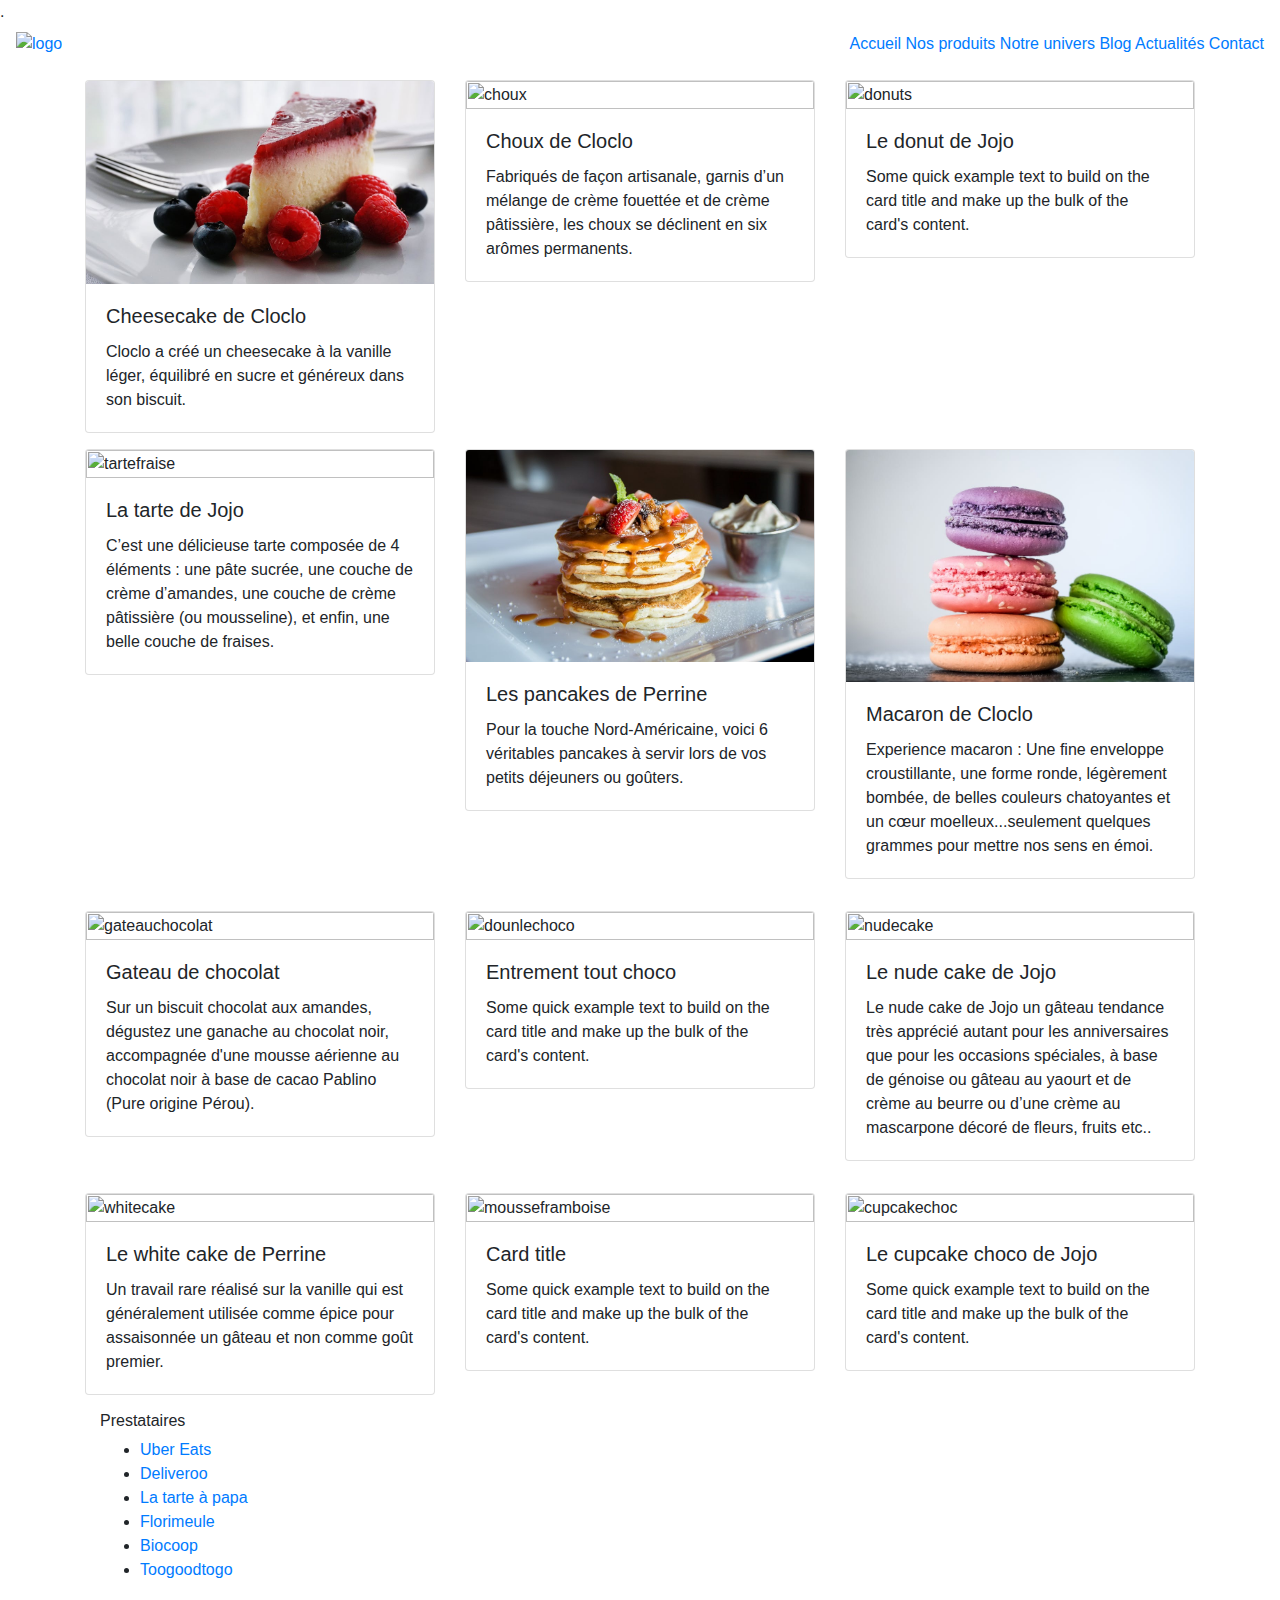
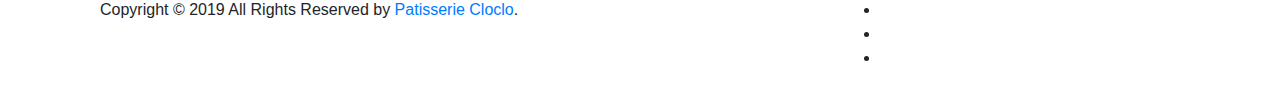
==== nosproduits.html @ afce7c99 "Add files via upload" ====
.<!DOCTYPE html>
<html>
<head>
	<meta charset="utf-8">
	<meta http-equiv="X-UA-Compatible" content="IE=edge" />
	<meta name="viewport" content="width=device-width, user-scalable=no">
	<title>Nos produits</title>
	<link rel="stylesheet" href="https://stackpath.bootstrapcdn.com/bootstrap/4.3.1/css/bootstrap.min.css" integrity="sha384-ggOyR0iXCbMQv3Xipma34MD+dH/1fQ784/j6cY/iJTQUOhcWr7x9JvoRxT2MZw1T" crossorigin="anonymous">
	<script src="https://kit.fontawesome.com/4e3b1cf294.js" crossorigin="anonymous"></script>
	<link rel="stylesheet" type="text/css" href="style1.css">
</head>
<body>
	<div class="navbar">
    	<a class="logo" href="#">
      	<img src="images/logomod.jpg" alt="logo">
    	</a>
    		<div class="menu">
		      <a href="index.html" class="link">Accueil</a>
		      <a href="nosproduits.html" class="link">Nos produits</a>
		      <a href="#" class="link">Notre univers</a>
		      <a href="#" class="link">Blog</a>
		      <a href="#" class="link">Actualités</a>
		      <a href="#" class="link">Contact</a>
    		</div>
  	</div>
	<div class="container mt-3">
  		<div class="row">
   			<div class="col-sm-6 col-12 col-md-4 mb-3">
    			<div class="card">
  				<img src="images/cheesecake.jpeg" class="card-img-top img-height img-fit" alt="cheesecake">
  				<div class="card-body">
		    		<h5 class="card-title">Cheesecake de Cloclo</h5>
		    		<p class="card-text ">Cloclo a créé un cheesecake à la vanille léger, équilibré en sucre et généreux dans son biscuit.</p>
		  		</div>
			</div>
   		</div>
		    <div class="col-sm-6 col-12 col-md-4 mb-3">
		      <div class="card">
		  	  <img src="images/choux.jpeg" class="card-img-top img-height img-fit" alt="choux">
		 	  	<div class="card-body">
		   		<h5 class="card-title">Choux de Cloclo</h5>
		    	<p class="card-text">Fabriqués de façon artisanale, garnis d’un mélange de crème fouettée et de crème pâtissière, les choux se déclinent en six arômes permanents.</p>
		 		</div>
			  </div>
		    </div>
	    <div class="col-sm-6 col-12 col-md-4 mb-3">
	      <div class="card">
	  	  <img src="images/donuts.jpeg" class="card-img-top img-height img-fit" alt="donuts">
	  		 <div class="card-body">
	    	 <h5 class="card-title">Le donut de Jojo</h5>
	    	 <p class="card-text">Some quick example text to build on the card title and make up the bulk of the card's content.</p>
	  	  	 </div>
	  	  </div>
	  	</div>
	    <div class="col-sm-6 col-12 col-md-4 mb-3">
	      <div class="card">
	  	  <img src="images/tartefraise.jpeg" class="card-img-top img-height img-fit" alt="tartefraise">
	  		<div class="card-body">
	    	<h5 class="card-title">La tarte de Jojo</h5>
	    	<p class="card-text"> C’est une délicieuse tarte composée de 4 éléments : une pâte sucrée, une couche de crème d’amandes, une couche de crème pâtissière (ou mousseline), et enfin, une belle couche de fraises.</p>
	  	    </div>
	  	  </div>
	    </div>
	    <div class="col-sm-6 col-12 col-md-4 mb-3">
	      <div class="card">
	  	  <img src="images/capecakestropbons.jpeg" class="card-img-top img-height img-fit" alt="pancakes">
	  		<div class="card-body">
	    	<h5 class="card-title">Les pancakes de Perrine</h5>
	    	<p class="card-text">Pour la touche Nord-Américaine, voici 6 véritables pancakes à servir lors de vos petits déjeuners ou goûters.</p>
	  	    </div>
	  	  </div>
	    </div>
	    <div class="col-sm-6 col-12 col-md-4 mb-3">
	      <div class="card">
	  	  <img src="images/macarons.jpeg" class="card-img-top img-height img-fit" alt="macarons">
	  		<div class="card-body">
	    	<h5 class="card-title">Macaron de Cloclo</h5>
	    	<p class="card-text">Experience macaron : Une fine enveloppe croustillante, une forme ronde, légèrement bombée, de belles couleurs chatoyantes et un cœur moelleux...seulement quelques grammes pour mettre nos sens en émoi.</p>
	  	    </div>
	  	  </div>
	    </div>
 <div class="container mt-3">
  		<div class="row">
   			<div class="col-sm-6 col-12 col-md-4 mb-3">
    			<div class="card">
  				<img src="images/gateauchocolat.jpeg" class="card-img-top img-height img-fit" alt="gateauchocolat">
  				<div class="card-body">
    		<h5 class="card-title">Gateau de chocolat</h5>
    		<p class="card-text">Sur un biscuit chocolat aux amandes, dégustez une ganache au chocolat noir, accompagnée d'une mousse aérienne au chocolat noir à base de cacao Pablino (Pure origine Pérou).</p>
  				</div>
			</div>
    	</div>
    <div class="col-sm-6 col-12 col-md-4 mb-3">
      <div class="card">
  	  <img src="images/gateaudoublechoco.jpeg" class="card-img-top img-height img-fit" alt="dounlechoco">
 	  	<div class="card-body">
   		<h5 class="card-title">Entrement tout choco</h5>
    	<p class="card-text">Some quick example text to build on the card title and make up the bulk of the card's content.</p>
 		</div>
	  </div>
    </div>
    <div class="col-sm-6 col-12 col-md-4 mb-3">
      <div class="card">
  	  <img src="images/nakedcake.jpeg" class="card-img-top img-height img-fit" alt="nudecake">
  		 <div class="card-body">
    	 <h5 class="card-title">Le nude cake de Jojo</h5>
    	 <p class="card-text">Le nude cake de Jojo un gâteau tendance très apprécié autant pour les anniversaires que pour les occasions spéciales, à base de génoise ou gâteau au yaourt et de crème au beurre ou d’une crème au mascarpone décoré de fleurs, fruits etc..</p>
  	  	 </div>
  	  </div>
 </div>
<div class="container mt-3">
  		<div class="row">
	    <div class="col-sm-6 col-12 col-md-4 mb-3">
	      <div class="card">
	  	  <img src="images/whitecake.jpeg" class="card-img-top img-height img-fit" alt="whitecake">
	 	  	<div class="card-body">
	   		<h5 class="card-title">Le white cake de Perrine</h5>
	    	<p class="card-text">Un travail rare réalisé sur la vanille qui est généralement utilisée comme épice pour assaisonnée un gâteau et non comme goût premier.</p>
	 		</div>
		  </div>
	    </div>
   	<div class="col-sm-6 col-12 col-md-4 mb-3">
      <div class="card">
  	  <img src="images/yaourtframboise.jpeg" class="card-img-top img-height img-fit" alt="mousseframboise">
  		 <div class="card-body">
    	 <h5 class="card-title">Card title</h5>
    	 <p class="card-text">Some quick example text to build on the card title and make up the bulk of the card's content.</p>
  	  	 </div>
  	  </div>
  	</div>
    <div class="col-sm-6 col-12 col-md-4 mb-3">
      <div class="card">
  	  <img src="images/cupcakechoco.jpeg" class="card-img-top img-height img-fit" alt="cupcakechoc">
  		 <div class="card-body">
    	 <h5 class="card-title">Le cupcake choco de Jojo</h5>
    	 <p class="card-text">Some quick example text to build on the card title and make up the bulk of the card's content.</p>
  	  	 </div>
  	  </div>
</div>
</div>
<div class="site-footer">
      <div class="container">
        <div class="row">
          <div class="col-xs-6 col-md-3">
            <h6>Prestataires</h6>
            <ul class="footer-links">
              <li><a href="https://www.ubereats.com/fr-FR/" target="blank">Uber Eats</a></li>
              <li><a href="https://deliveroo.fr/fr/" target="blank">Deliveroo</a></li>
              <li><a href="https://latarteapapa.com/" target="blank">La tarte à papa</a></li>
              <li><a href="https://www.florimeule.fr/" target="blank">Florimeule</a></li>
              <li><a href="https://www.biocoop.fr/" target="blank">Biocoop</a></li>
              <li><a href="https://toogoodtogo.fr/fr" target="blank">Toogoodtogo</a></li>
            </ul>
          </div>
        <hr>
      <div class="container">
        <div class="row">
          <div class="col-md-8 col-sm-6 col-xs-12">
            <p class="copyright-text">Copyright &copy; 2019 All Rights Reserved by 
         <a href="#">Patisserie Cloclo</a>.
            </p>
          </div>

          <div class="col-md-4 col-sm-6 col-xs-12">
            <ul class="social-icons">
              <li><a class="facebook" href="https://www.facebook.com/patisserie.sarthe">
              	<i class="fab fa-facebook"></i></a></li>
              <li><a class="twitter" href="https://twitter.com/search?q=patisserie&src=typd"><i class="fab fa-twitter"></i></a></li>
              <li><a class="instagram" href="https://www.instagram.com/explore/tags/patisserie/"><i class="fab fa-instagram"></i></a></li>  
            </ul>
          </div>
        </div>
      </div>
</div>
<script src="https://code.jquery.com/jquery-3.3.1.slim.min.js" integrity="sha384-q8i/X+965DzO0rT7abK41JStQIAqVgRVzpbzo5smXKp4YfRvH+8abtTE1Pi6jizo" crossorigin="anonymous"></script>
<script src="https://cdnjs.cloudflare.com/ajax/libs/popper.js/1.14.7/umd/popper.min.js" integrity="sha384-UO2eT0CpHqdSJQ6hJty5KVphtPhzWj9WO1clHTMGa3JDZwrnQq4sF86dIHNDz0W1" crossorigin="anonymous"></script>
<script src="https://stackpath.bootstrapcdn.com/bootstrap/4.3.1/js/bootstrap.min.js" integrity="sha384-JjSmVgyd0p3pXB1rRibZUAYoIIy6OrQ6VrjIEaFf/nJGzIxFDsf4x0xIM+B07jRM" crossorigin="anonymous"></script>
</body>
</html>
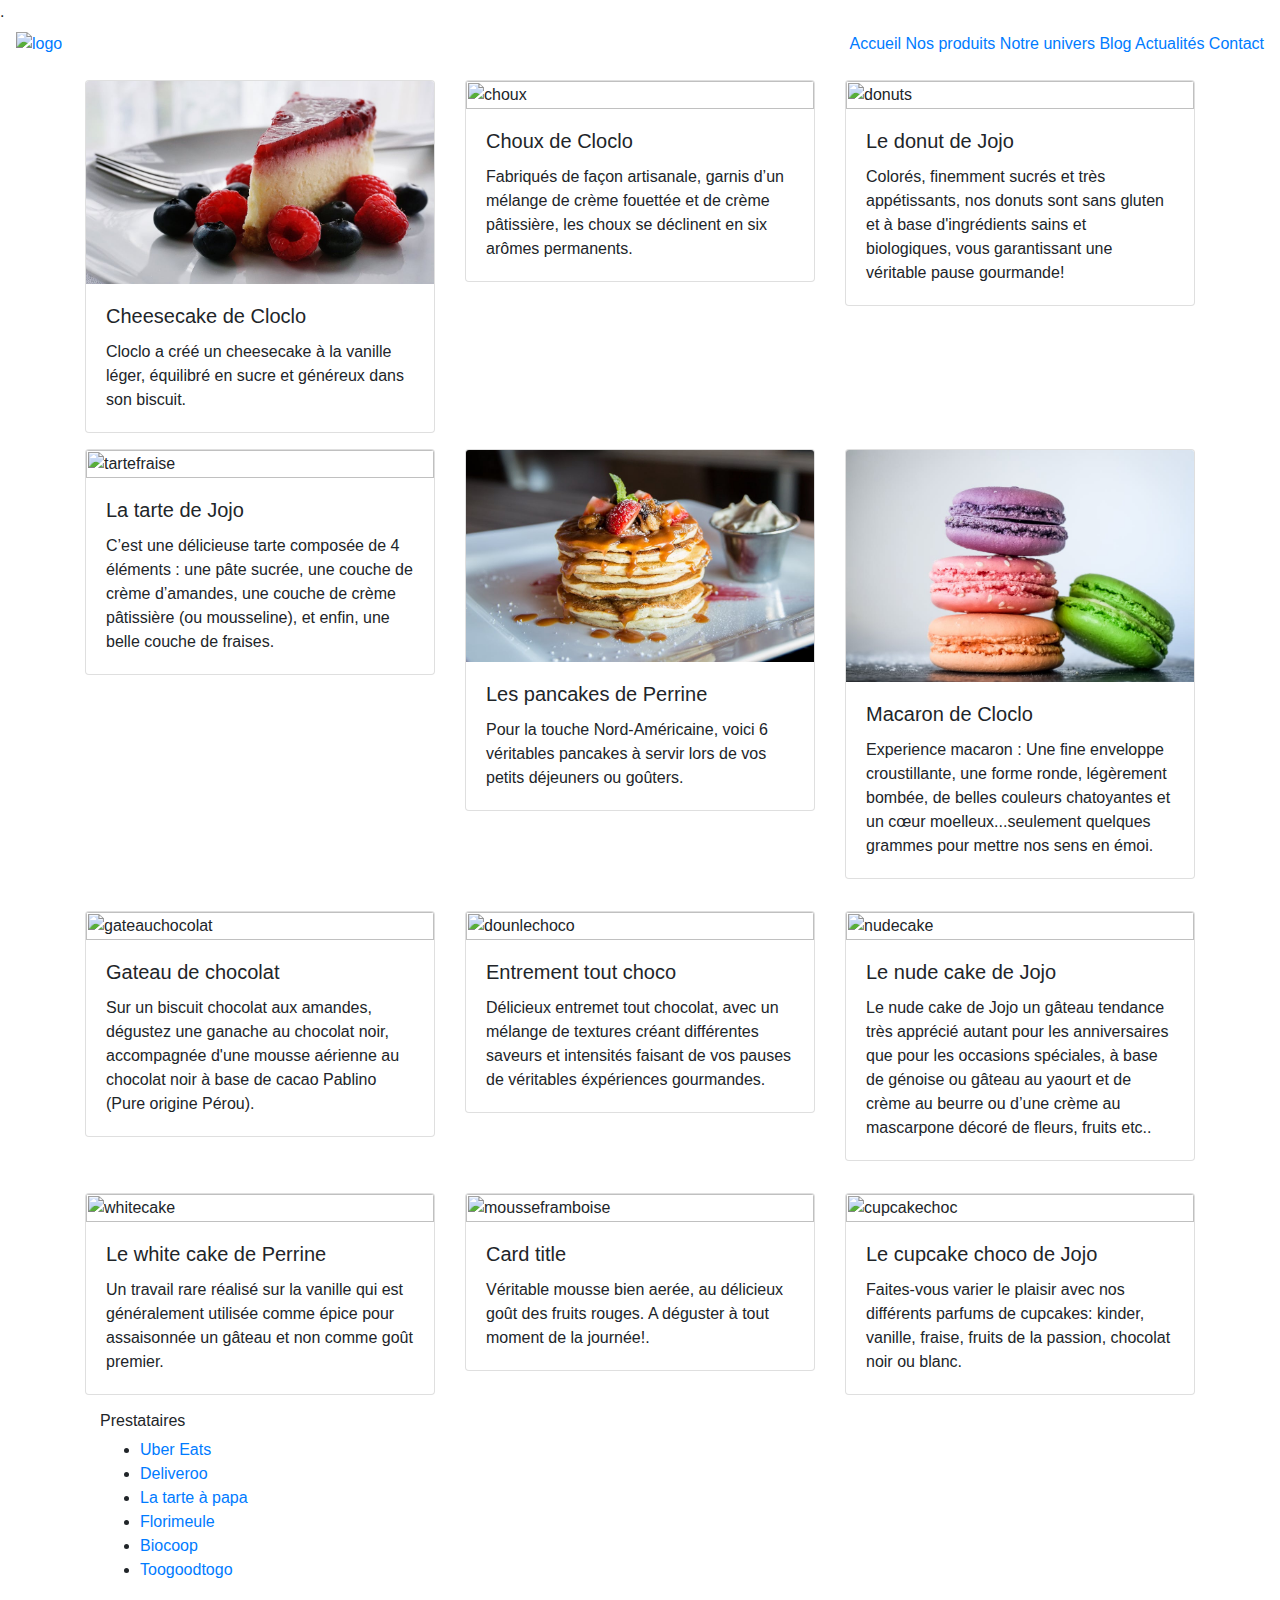
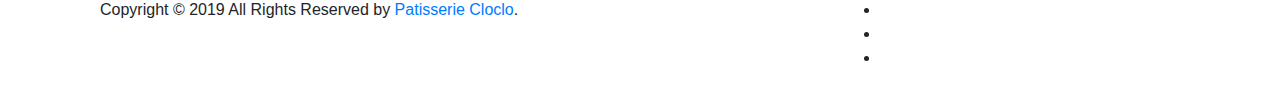
==== commit efe9a31c: "Add files via upload" ====
--- a/nosproduits.html
+++ b/nosproduits.html
@@ -48,7 +48,7 @@
 	  	  <img src="images/donuts.jpeg" class="card-img-top img-height img-fit" alt="donuts">
 	  		 <div class="card-body">
 	    	 <h5 class="card-title">Le donut de Jojo</h5>
-	    	 <p class="card-text">Some quick example text to build on the card title and make up the bulk of the card's content.</p>
+	    	 <p class="card-text">Colorés, finemment sucrés et très appétissants, nos donuts sont sans gluten et à base d'ingrédients sains et biologiques, vous garantissant une véritable pause gourmande!</p>
 	  	  	 </div>
 	  	  </div>
 	  	</div>
@@ -95,7 +95,7 @@
   	  <img src="images/gateaudoublechoco.jpeg" class="card-img-top img-height img-fit" alt="dounlechoco">
  	  	<div class="card-body">
    		<h5 class="card-title">Entrement tout choco</h5>
-    	<p class="card-text">Some quick example text to build on the card title and make up the bulk of the card's content.</p>
+    	<p class="card-text">Délicieux entremet tout chocolat, avec un mélange de textures créant différentes saveurs et intensités faisant de vos pauses de véritables éxpériences gourmandes.</p>
  		</div>
 	  </div>
     </div>
@@ -124,7 +124,7 @@
   	  <img src="images/yaourtframboise.jpeg" class="card-img-top img-height img-fit" alt="mousseframboise">
   		 <div class="card-body">
     	 <h5 class="card-title">Card title</h5>
-    	 <p class="card-text">Some quick example text to build on the card title and make up the bulk of the card's content.</p>
+    	 <p class="card-text">Véritable mousse bien aerée, au délicieux goût des fruits rouges. A déguster à tout moment de la journée!.</p>
   	  	 </div>
   	  </div>
   	</div>
@@ -133,7 +133,7 @@
   	  <img src="images/cupcakechoco.jpeg" class="card-img-top img-height img-fit" alt="cupcakechoc">
   		 <div class="card-body">
     	 <h5 class="card-title">Le cupcake choco de Jojo</h5>
-    	 <p class="card-text">Some quick example text to build on the card title and make up the bulk of the card's content.</p>
+    	 <p class="card-text">Faites-vous varier le plaisir avec nos différents parfums de cupcakes: kinder, vanille, fraise, fruits de la passion, chocolat noir ou blanc.</p>
   	  	 </div>
   	  </div>
 </div>
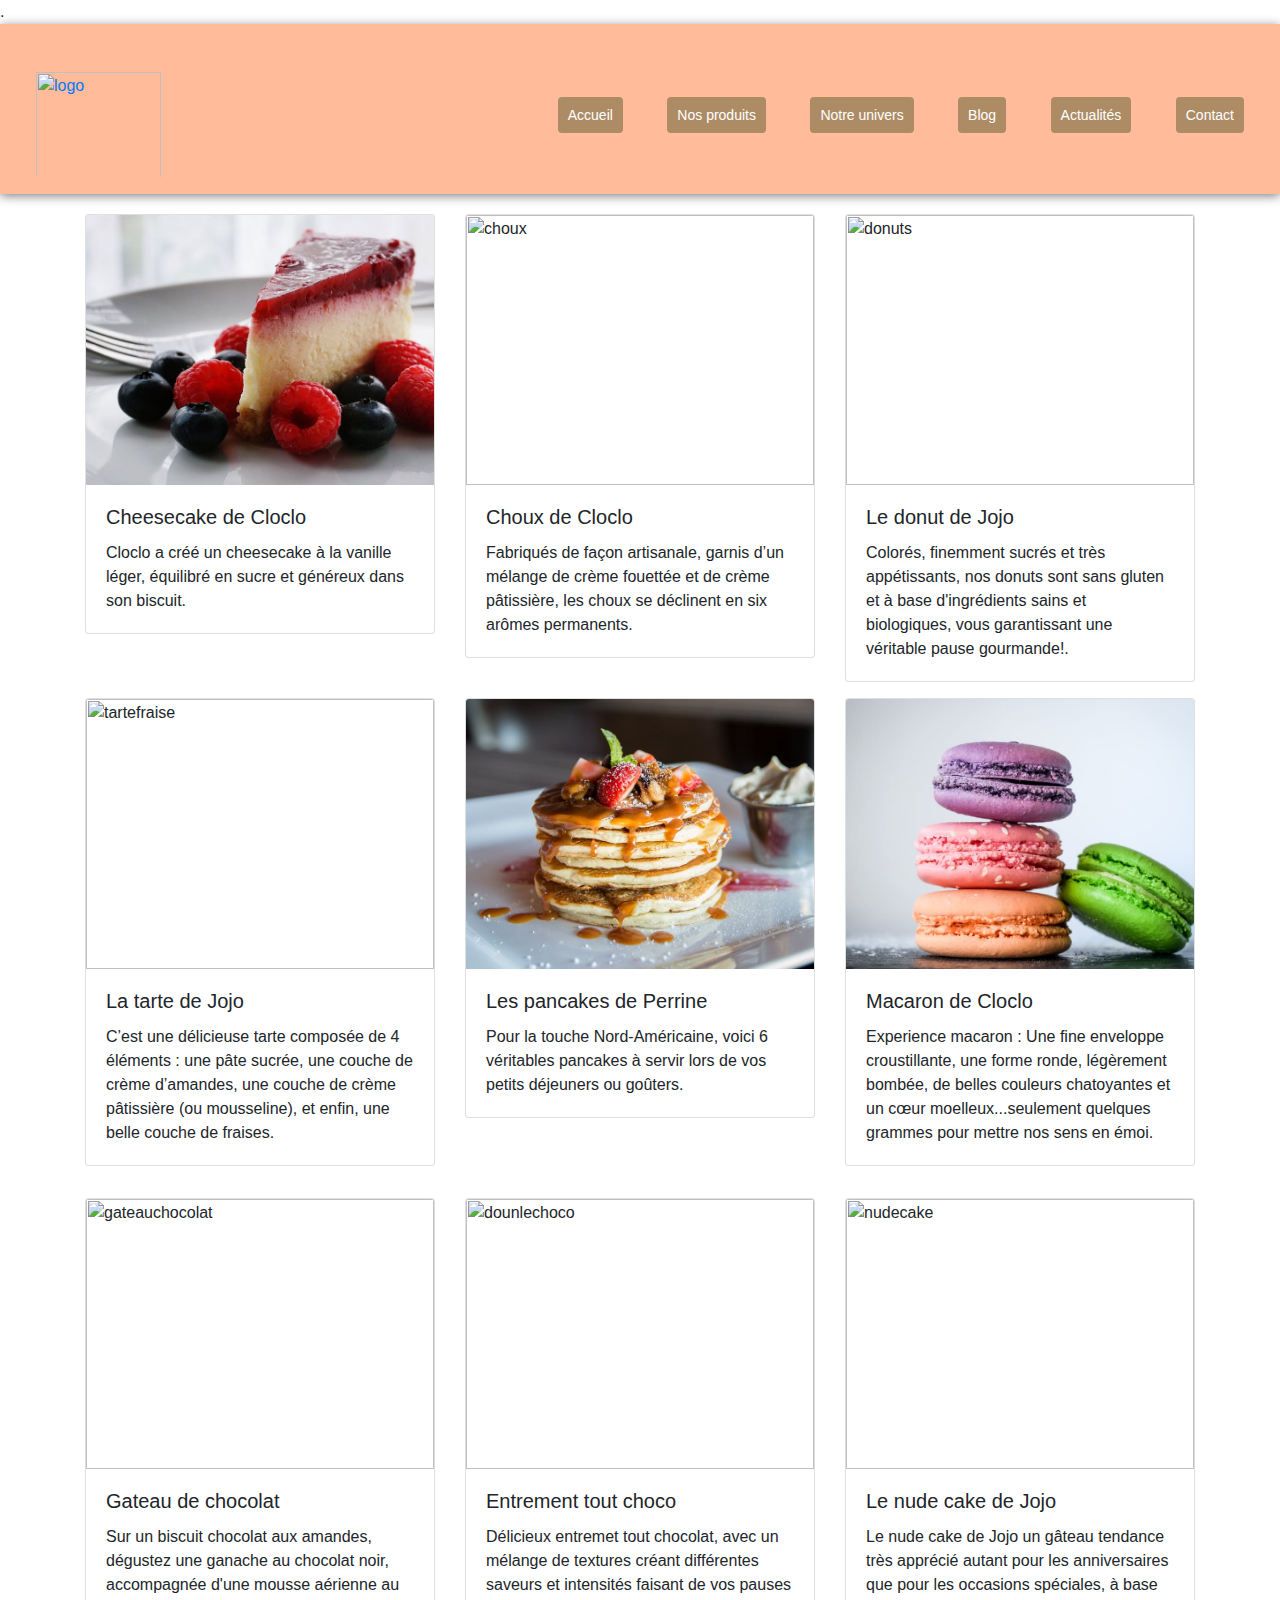
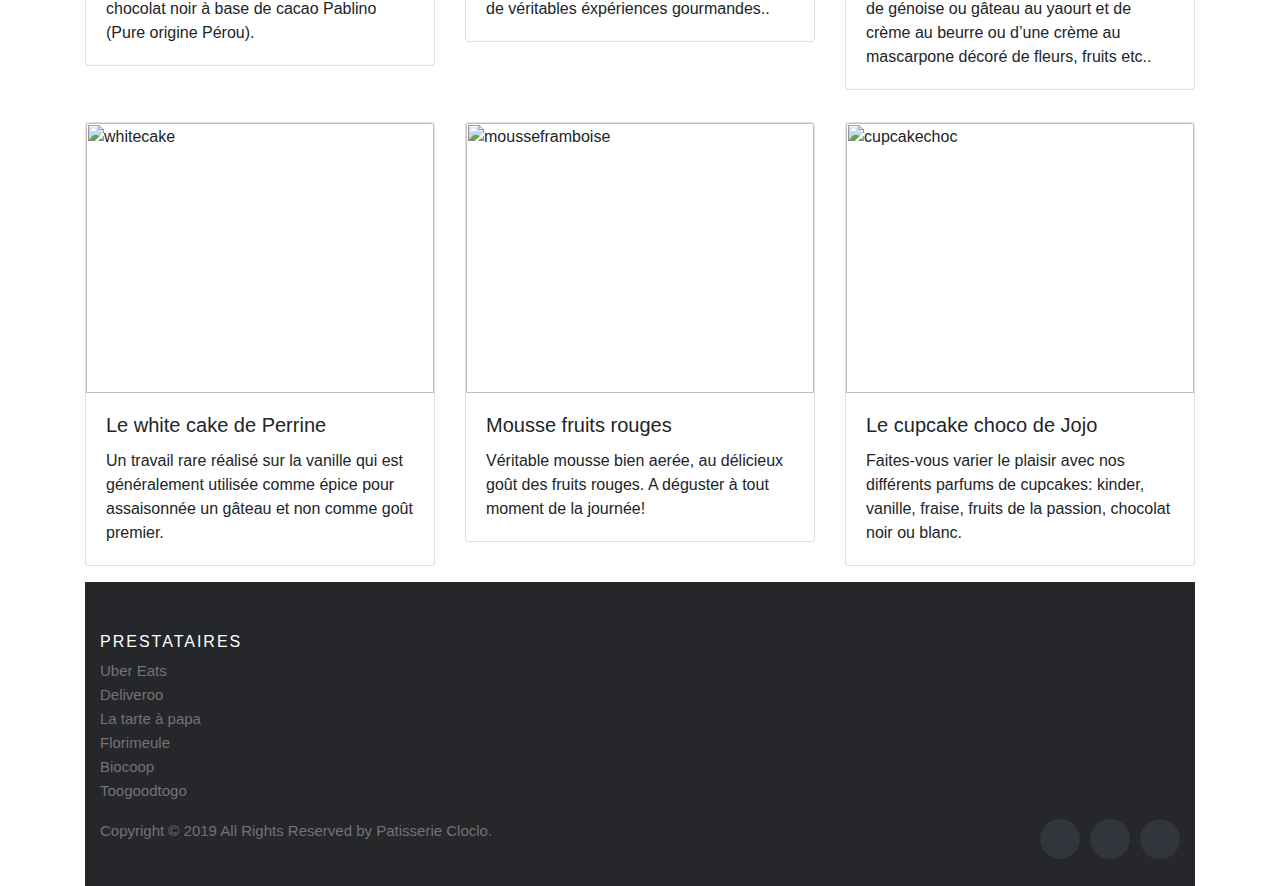
==== commit dc325f8b: "Add files via upload" ====
--- a/nosproduits.html
+++ b/nosproduits.html
@@ -7,27 +7,28 @@
 	<title>Nos produits</title>
 	<link rel="stylesheet" href="https://stackpath.bootstrapcdn.com/bootstrap/4.3.1/css/bootstrap.min.css" integrity="sha384-ggOyR0iXCbMQv3Xipma34MD+dH/1fQ784/j6cY/iJTQUOhcWr7x9JvoRxT2MZw1T" crossorigin="anonymous">
 	<script src="https://kit.fontawesome.com/4e3b1cf294.js" crossorigin="anonymous"></script>
+  <link href="https://fonts.googleapis.com/css?family=Raleway:300,400,500&display=swap" rel="stylesheet">
 	<link rel="stylesheet" type="text/css" href="style1.css">
 </head>
 <body>
-	<div class="navbar">
-    	<a class="logo" href="#">
-      	<img src="images/logomod.jpg" alt="logo">
+	<div class="navbar scroll-behavior navfont">
+    	<a class="logo sizebutt" href="#">
+      	<img src="images/logobdx.jpg" alt="logo">
     	</a>
     		<div class="menu">
 		      <a href="index.html" class="link">Accueil</a>
 		      <a href="nosproduits.html" class="link">Nos produits</a>
-		      <a href="#" class="link">Notre univers</a>
-		      <a href="#" class="link">Blog</a>
-		      <a href="#" class="link">Actualités</a>
-		      <a href="#" class="link">Contact</a>
+        <a href="index.html#ancre_notreunivers" class="link">Notre univers</a>
+		      <a href="https://sucredorgeetpaindepices.fr/blog/" target="blank" class="link">Blog</a>
+		      <a href="index.html#ancre_actualités" class="link">Actualités</a>
+		      <a href="index.html#ancre_contacts" class="link">Contact</a>
     		</div>
   	</div>
 	<div class="container mt-3">
   		<div class="row">
    			<div class="col-sm-6 col-12 col-md-4 mb-3">
     			<div class="card">
-  				<img src="images/cheesecake.jpeg" class="card-img-top img-height img-fit" alt="cheesecake">
+  				<img src="images/cheesecake.jpeg" class="card-img-top img-height img-fit img_carouselproduit" alt="cheesecake">
   				<div class="card-body">
 		    		<h5 class="card-title">Cheesecake de Cloclo</h5>
 		    		<p class="card-text ">Cloclo a créé un cheesecake à la vanille léger, équilibré en sucre et généreux dans son biscuit.</p>
@@ -36,7 +37,7 @@
    		</div>
 		    <div class="col-sm-6 col-12 col-md-4 mb-3">
 		      <div class="card">
-		  	  <img src="images/choux.jpeg" class="card-img-top img-height img-fit" alt="choux">
+		  	  <img src="images/choux.jpeg" class="card-img-top img-height img-fit img_carouselproduit" alt="choux">
 		 	  	<div class="card-body">
 		   		<h5 class="card-title">Choux de Cloclo</h5>
 		    	<p class="card-text">Fabriqués de façon artisanale, garnis d’un mélange de crème fouettée et de crème pâtissière, les choux se déclinent en six arômes permanents.</p>
@@ -45,16 +46,16 @@
 		    </div>
 	    <div class="col-sm-6 col-12 col-md-4 mb-3">
 	      <div class="card">
-	  	  <img src="images/donuts.jpeg" class="card-img-top img-height img-fit" alt="donuts">
+	  	  <img src="images/donuts.jpeg" class="card-img-top img-height img-fit img_carouselproduit" alt="donuts">
 	  		 <div class="card-body">
 	    	 <h5 class="card-title">Le donut de Jojo</h5>
-	    	 <p class="card-text">Colorés, finemment sucrés et très appétissants, nos donuts sont sans gluten et à base d'ingrédients sains et biologiques, vous garantissant une véritable pause gourmande!</p>
+	    	 <p class="card-text">Colorés, finemment sucrés et très appétissants, nos donuts sont sans gluten et à base d'ingrédients sains et biologiques, vous garantissant une véritable pause gourmande!.</p>
 	  	  	 </div>
 	  	  </div>
 	  	</div>
 	    <div class="col-sm-6 col-12 col-md-4 mb-3">
 	      <div class="card">
-	  	  <img src="images/tartefraise.jpeg" class="card-img-top img-height img-fit" alt="tartefraise">
+	  	  <img src="images/tartefraise.jpeg" class="card-img-top img-height img-fit img_carouselproduit" alt="tartefraise">
 	  		<div class="card-body">
 	    	<h5 class="card-title">La tarte de Jojo</h5>
 	    	<p class="card-text"> C’est une délicieuse tarte composée de 4 éléments : une pâte sucrée, une couche de crème d’amandes, une couche de crème pâtissière (ou mousseline), et enfin, une belle couche de fraises.</p>
@@ -63,7 +64,7 @@
 	    </div>
 	    <div class="col-sm-6 col-12 col-md-4 mb-3">
 	      <div class="card">
-	  	  <img src="images/capecakestropbons.jpeg" class="card-img-top img-height img-fit" alt="pancakes">
+	  	  <img src="images/capecakestropbons.jpeg" class="card-img-top img-height img-fit img_carouselproduit" alt="pancakes">
 	  		<div class="card-body">
 	    	<h5 class="card-title">Les pancakes de Perrine</h5>
 	    	<p class="card-text">Pour la touche Nord-Américaine, voici 6 véritables pancakes à servir lors de vos petits déjeuners ou goûters.</p>
@@ -72,108 +73,112 @@
 	    </div>
 	    <div class="col-sm-6 col-12 col-md-4 mb-3">
 	      <div class="card">
-	  	  <img src="images/macarons.jpeg" class="card-img-top img-height img-fit" alt="macarons">
+	  	  <img src="images/macarons.jpeg" class="card-img-top img-height img-fit img_carouselproduit" alt="macarons">
 	  		<div class="card-body">
 	    	<h5 class="card-title">Macaron de Cloclo</h5>
 	    	<p class="card-text">Experience macaron : Une fine enveloppe croustillante, une forme ronde, légèrement bombée, de belles couleurs chatoyantes et un cœur moelleux...seulement quelques grammes pour mettre nos sens en émoi.</p>
 	  	    </div>
 	  	  </div>
 	    </div>
- <div class="container mt-3">
-  		<div class="row">
-   			<div class="col-sm-6 col-12 col-md-4 mb-3">
-    			<div class="card">
-  				<img src="images/gateauchocolat.jpeg" class="card-img-top img-height img-fit" alt="gateauchocolat">
-  				<div class="card-body">
-    		<h5 class="card-title">Gateau de chocolat</h5>
-    		<p class="card-text">Sur un biscuit chocolat aux amandes, dégustez une ganache au chocolat noir, accompagnée d'une mousse aérienne au chocolat noir à base de cacao Pablino (Pure origine Pérou).</p>
-  				</div>
-			</div>
-    	</div>
-    <div class="col-sm-6 col-12 col-md-4 mb-3">
-      <div class="card">
-  	  <img src="images/gateaudoublechoco.jpeg" class="card-img-top img-height img-fit" alt="dounlechoco">
- 	  	<div class="card-body">
-   		<h5 class="card-title">Entrement tout choco</h5>
-    	<p class="card-text">Délicieux entremet tout chocolat, avec un mélange de textures créant différentes saveurs et intensités faisant de vos pauses de véritables éxpériences gourmandes.</p>
- 		</div>
-	  </div>
-    </div>
-    <div class="col-sm-6 col-12 col-md-4 mb-3">
-      <div class="card">
-  	  <img src="images/nakedcake.jpeg" class="card-img-top img-height img-fit" alt="nudecake">
-  		 <div class="card-body">
-    	 <h5 class="card-title">Le nude cake de Jojo</h5>
-    	 <p class="card-text">Le nude cake de Jojo un gâteau tendance très apprécié autant pour les anniversaires que pour les occasions spéciales, à base de génoise ou gâteau au yaourt et de crème au beurre ou d’une crème au mascarpone décoré de fleurs, fruits etc..</p>
-  	  	 </div>
-  	  </div>
- </div>
-<div class="container mt-3">
-  		<div class="row">
-	    <div class="col-sm-6 col-12 col-md-4 mb-3">
-	      <div class="card">
-	  	  <img src="images/whitecake.jpeg" class="card-img-top img-height img-fit" alt="whitecake">
-	 	  	<div class="card-body">
-	   		<h5 class="card-title">Le white cake de Perrine</h5>
-	    	<p class="card-text">Un travail rare réalisé sur la vanille qui est généralement utilisée comme épice pour assaisonnée un gâteau et non comme goût premier.</p>
-	 		</div>
-		  </div>
-	    </div>
-   	<div class="col-sm-6 col-12 col-md-4 mb-3">
-      <div class="card">
-  	  <img src="images/yaourtframboise.jpeg" class="card-img-top img-height img-fit" alt="mousseframboise">
-  		 <div class="card-body">
-    	 <h5 class="card-title">Card title</h5>
-    	 <p class="card-text">Véritable mousse bien aerée, au délicieux goût des fruits rouges. A déguster à tout moment de la journée!.</p>
-  	  	 </div>
-  	  </div>
-  	</div>
-    <div class="col-sm-6 col-12 col-md-4 mb-3">
-      <div class="card">
-  	  <img src="images/cupcakechoco.jpeg" class="card-img-top img-height img-fit" alt="cupcakechoc">
-  		 <div class="card-body">
-    	 <h5 class="card-title">Le cupcake choco de Jojo</h5>
-    	 <p class="card-text">Faites-vous varier le plaisir avec nos différents parfums de cupcakes: kinder, vanille, fraise, fruits de la passion, chocolat noir ou blanc.</p>
-  	  	 </div>
-  	  </div>
-</div>
-</div>
-<div class="site-footer">
-      <div class="container">
-        <div class="row">
-          <div class="col-xs-6 col-md-3">
-            <h6>Prestataires</h6>
-            <ul class="footer-links">
-              <li><a href="https://www.ubereats.com/fr-FR/" target="blank">Uber Eats</a></li>
-              <li><a href="https://deliveroo.fr/fr/" target="blank">Deliveroo</a></li>
-              <li><a href="https://latarteapapa.com/" target="blank">La tarte à papa</a></li>
-              <li><a href="https://www.florimeule.fr/" target="blank">Florimeule</a></li>
-              <li><a href="https://www.biocoop.fr/" target="blank">Biocoop</a></li>
-              <li><a href="https://toogoodtogo.fr/fr" target="blank">Toogoodtogo</a></li>
-            </ul>
+     <div class="container mt-3">
+      		<div class="row">
+       			<div class="col-sm-6 col-12 col-md-4 mb-3">
+        			<div class="card">
+      				<img src="images/gateauchocolat.jpeg" class="card-img-top img-height img-fit img_carouselproduit" alt="gateauchocolat">
+      				<div class="card-body">
+        		  <h5 class="card-title">Gateau de chocolat</h5>
+        		  <p class="card-text">Sur un biscuit chocolat aux amandes, dégustez une ganache au chocolat noir, accompagnée d'une mousse aérienne au chocolat noir à base de cacao Pablino (Pure origine Pérou).</p>
+      				</div>
+    			   </div>
+        	</div>
+          <div class="col-sm-6 col-12 col-md-4 mb-3">
+            <div class="card">
+      	    <img src="images/gateaudoublechoco.jpeg" class="card-img-top img-height img-fit img_carouselproduit" alt="dounlechoco">
+     	  	   <div class="card-body">
+       		     <h5 class="card-title">Entrement tout choco</h5>
+        	     <p class="card-text">Délicieux entremet tout chocolat, avec un mélange de textures créant différentes saveurs et intensités faisant de vos pauses de véritables éxpériences gourmandes..</p>
+     		     </div>
+    	      </div>
           </div>
-        <hr>
-      <div class="container">
-        <div class="row">
-          <div class="col-md-8 col-sm-6 col-xs-12">
-            <p class="copyright-text">Copyright &copy; 2019 All Rights Reserved by 
-         <a href="#">Patisserie Cloclo</a>.
-            </p>
+          <div class="col-sm-6 col-12 col-md-4 mb-3">
+            <div class="card">
+      	    <img src="images/nakedcake.jpeg" class="card-img-top img-height img-fit img_carouselproduit" alt="nudecake">
+      		    <div class="card-body">
+        	    <h5 class="card-title">Le nude cake de Jojo</h5>
+        	    <p class="card-text">Le nude cake de Jojo un gâteau tendance très apprécié autant pour les anniversaires que pour les occasions spéciales, à base de génoise ou gâteau au yaourt et de crème au beurre ou d’une crème au mascarpone décoré de fleurs, fruits etc..</p>
+      	  	 </div>
+      	    </div>
           </div>
-
-          <div class="col-md-4 col-sm-6 col-xs-12">
-            <ul class="social-icons">
-              <li><a class="facebook" href="https://www.facebook.com/patisserie.sarthe">
-              	<i class="fab fa-facebook"></i></a></li>
-              <li><a class="twitter" href="https://twitter.com/search?q=patisserie&src=typd"><i class="fab fa-twitter"></i></a></li>
-              <li><a class="instagram" href="https://www.instagram.com/explore/tags/patisserie/"><i class="fab fa-instagram"></i></a></li>  
-            </ul>
+            <div class="container mt-3">
+      		    <div class="row">
+    	         <div class="col-sm-6 col-12 col-md-4 mb-3">
+    	           <div class="card">
+    	  	       <img src="images/whitecake.jpeg" class="card-img-top img-height img-fit img_carouselproduit" alt="whitecake">
+      	 	  	     <div class="card-body">
+      	   		      <h5 class="card-title">Le white cake de Perrine</h5>
+      	    	      <p class="card-text">Un travail rare réalisé sur la vanille qui est généralement utilisée comme épice pour assaisonnée un gâteau et non comme goût premier.</p>
+      	 		       </div>
+    		         </div>
+    	       </div>
+       	<div class="col-sm-6 col-12 col-md-4 mb-3">
+          <div class="card">
+      	  <img src="images/yaourtframboise.jpeg" class="card-img-top img-height img-fit img_carouselproduit" alt="mousseframboise">
+        		 <div class="card-body">
+          	 <h5 class="card-title">Mousse fruits rouges</h5>
+          	 <p class="card-text">Véritable mousse bien aerée, au délicieux goût des fruits rouges. A déguster à tout moment de la journée!</p>
+      	  	 </div>
+      	  </div>
+      	</div>
+          <div class="col-sm-6 col-12 col-md-4 mb-3">
+            <div class="card">
+      	    <img src="images/cupcakechoco.jpeg" class="card-img-top img-height img-fit img_carouselproduit" alt="cupcakechoc">
+      		    <div class="card-body">
+        	     <h5 class="card-title">Le cupcake choco de Jojo</h5>
+        	     <p class="card-text">Faites-vous varier le plaisir avec nos différents parfums de cupcakes: kinder, vanille, fraise, fruits de la passion, chocolat noir ou blanc.</p>
+      	  	  </div>
+      	    </div>
           </div>
         </div>
-      </div>
-</div>
+          <div class="site-footer">
+            <div class="container">
+              <div class="row">
+                <div class="col-xs-6 col-md-3">
+                  <h6>Prestataires</h6>
+                  <div class="positionicones">
+                    <ul class="footer-links">
+                      <li><a href="https://www.ubereats.com/fr-FR/" target="blank">Uber Eats</a></li>
+                      <li><a href="https://deliveroo.fr/fr/" target="blank">Deliveroo</a></li>
+                      <li><a href="https://latarteapapa.com/" target="blank">La tarte à papa</a></li>
+                      <li><a href="https://www.florimeule.fr/" target="blank">Florimeule</a></li>
+                      <li><a href="https://www.biocoop.fr/" target="blank">Biocoop</a></li>
+                      <li><a href="https://toogoodtogo.fr/fr" target="blank">Toogoodtogo</a></li>
+                    </ul>
+                  </div>  
+                </div>
+                <hr>
+                <div class="container">
+                  <div class="row">
+                    <div class="col-md-8 col-sm-6 col-xs-12">
+                       <p class="copyright-text">Copyright &copy; 2019 All Rights Reserved by 
+                       <a href="#">Patisserie Cloclo</a>.
+                       </p>
+                    </div>
+                    <div class="col-md-4 col-sm-6 col-xs-12">
+                      <ul class="social-icons">
+                        <li><a class="facebook" href="#"><i class="fab fa-facebook"></i></a></li>
+                        <li><a class="twitter" href="#"><i class="fab fa-twitter"></i></a></li>
+                        <li><a class="instagram" href="#"><i class="fab fa-instagram"></i></a></li> 
+                      </ul>
+                    </div>
+                  </div>
+                </div>
+              </div>
 <script src="https://code.jquery.com/jquery-3.3.1.slim.min.js" integrity="sha384-q8i/X+965DzO0rT7abK41JStQIAqVgRVzpbzo5smXKp4YfRvH+8abtTE1Pi6jizo" crossorigin="anonymous"></script>
 <script src="https://cdnjs.cloudflare.com/ajax/libs/popper.js/1.14.7/umd/popper.min.js" integrity="sha384-UO2eT0CpHqdSJQ6hJty5KVphtPhzWj9WO1clHTMGa3JDZwrnQq4sF86dIHNDz0W1" crossorigin="anonymous"></script>
 <script src="https://stackpath.bootstrapcdn.com/bootstrap/4.3.1/js/bootstrap.min.js" integrity="sha384-JjSmVgyd0p3pXB1rRibZUAYoIIy6OrQ6VrjIEaFf/nJGzIxFDsf4x0xIM+B07jRM" crossorigin="anonymous"></script>
+<script src="https://code.jquery.com/jquery-3.3.1.slim.min.js" integrity="sha384-q8i/X+965DzO0rT7abK41JStQIAqVgRVzpbzo5smXKp4YfRvH+8abtTE1Pi6jizo" crossorigin="anonymous"></script>
+<script src="https://cdnjs.cloudflare.com/ajax/libs/popper.js/1.14.7/umd/popper.min.js" integrity="sha384-UO2eT0CpHqdSJQ6hJty5KVphtPhzWj9WO1clHTMGa3JDZwrnQq4sF86dIHNDz0W1" crossorigin="anonymous"></script>
+<script src="https://stackpath.bootstrapcdn.com/bootstrap/4.3.1/js/bootstrap.min.js" integrity="sha384-JjSmVgyd0p3pXB1rRibZUAYoIIy6OrQ6VrjIEaFf/nJGzIxFDsf4x0xIM+B07jRM" crossorigin="anonymous"></script>
+
 </body>
 </html>
--- a/style1.css
+++ b/style1.css
@@ -0,0 +1,236 @@
+.img-carousel {
+	height: 70vh;
+	object-fit: cover;
+}
+
+.navbar {
+  display: flex;
+  justify-content: space-between;
+  align-items: center;
+  box-shadow: 0px 2px 10px grey;
+  height: 170px;
+  background-color: #FFBB9A;
+  margin-bottom: 20px;
+}
+
+.img-height {
+	height: 30vh;
+
+}
+.img-fit {
+	object-fit: cover;
+}
+.logo {
+  text-decoration: none;
+  margin-left: 20px;
+  padding-bottom: 20px;
+  padding-top: 20px;
+  border-radius: 50%;
+}
+
+.logo > img {
+  height: 125px;
+  width: 125px;
+  object-fit: cover;
+  padding-top: 20px;
+}
+
+.link {
+  text-decoration: none;
+  margin: 20px;
+  padding: 10px;
+  background: #ad8c65;
+  color: white;
+  font-size: 14px;
+  font-family: Arial;
+  border-radius: 4px;
+}
+
+.link:hover {
+  background-color: #7fc864;
+}
+© 2019 GitHub, Inc.
+
+
+
+.menu {
+display: flex;
+align-content: center;
+justify-content: space-around;
+}
+.footer {
+display: table-row;
+justify-content: center;
+align-content : center;	
+}
+.site-footer
+{
+  background-color:#26272b;
+  padding:45px 0 20px;
+  font-size:15px;
+  line-height:24px;
+  color:#737373;
+}
+.site-footer hr
+{
+  border-top-color:#bbb;
+  opacity:0.5
+}
+.site-footer hr.small
+{
+  margin:20px 0
+}
+.site-footer h6
+{
+  color:#fff;
+  font-size:16px;
+  text-transform:uppercase;
+  margin-top:5px;
+  letter-spacing:2px
+}
+.site-footer a
+{
+  color:#737373;
+}
+.site-footer a:hover
+{
+  color:#3366cc;
+  text-decoration:none;
+}
+.footer-links
+{
+  padding-left:0;
+  list-style:none
+}
+.footer-links li
+{
+  display:block
+}
+.footer-links a
+{
+  color:#737373
+}
+.footer-links a:active,.footer-links a:focus,.footer-links a:hover
+{
+  color:#7fc864;
+  text-decoration:none;
+}
+.footer-links.inline li
+{
+  display:inline-block
+}
+.site-footer .social-icons
+{
+  text-align:right
+}
+.site-footer .social-icons a
+{
+  width:40px;
+  height:40px;
+  line-height:40px;
+  margin-left:6px;
+  margin-right:0;
+  border-radius:100%;
+  background-color:#33353d
+}
+.copyright-text
+{
+  margin:0
+}
+@media (max-width:991px)
+{
+  .site-footer [class=col-]
+  {
+    margin-bottom:30px
+  }
+}
+@media (max-width:767px)
+{
+  .site-footer
+  {
+    padding-bottom:0
+  }
+  .site-footer .copyright-text,.site-footer .social-icons
+  {
+    text-align:center
+  }
+.copyright-text: hover {
+	color:#7fc864;
+}
+}
+.social-icons
+{
+  padding-left:0;
+  margin-bottom:0;
+  list-style:none;
+  color:white;
+  object-fit: cover;
+}
+.social-icons li
+{
+  display:inline-block;
+  margin-bottom:4px
+  color:white;
+}
+.social-icons li.title
+{
+  margin-right:15px;
+  text-transform:uppercase;
+  color:#96a2b2;
+  font-weight:700;
+  font-size:13px
+
+}
+.social-icons a{
+  background-color:#eceeef;
+  color:white;
+  font-size:16px;
+  display:inline-block;
+  line-height:44px;
+  width:44px;
+  height:44px;
+  text-align:center;
+  margin-right:8px;
+  border-radius:100%;
+  -webkit-transition:all .2s linear;
+  -o-transition:all .2s linear;
+  transition:all .2s linear
+}
+.social-icons a:active,.social-icons a:focus,.social-icons a:hover
+{
+  color:#7fc864;
+  background-color: #ffbb9a;
+}
+.social-icons.size-sm a
+{
+  line-height:34px;
+  height:34px;
+  width:34px;
+  font-size:14px
+}
+.social-icons a.facebook:hover
+{
+  background-color: #ffbb9a;
+  color: black;
+}
+.social-icons a.twitter:hover
+{
+  background-color:#ffbb9a;
+}
+
+@media (max-width:767px)
+{
+  .social-icons li.title
+  {
+    display:block;
+    margin-right:0;
+    font-weight:600
+  }
+}
+.footerwidth {
+	width: 100vw;
+}
+.imagetaille{
+  height: 45vh;
+  object-fit: cover;
+}